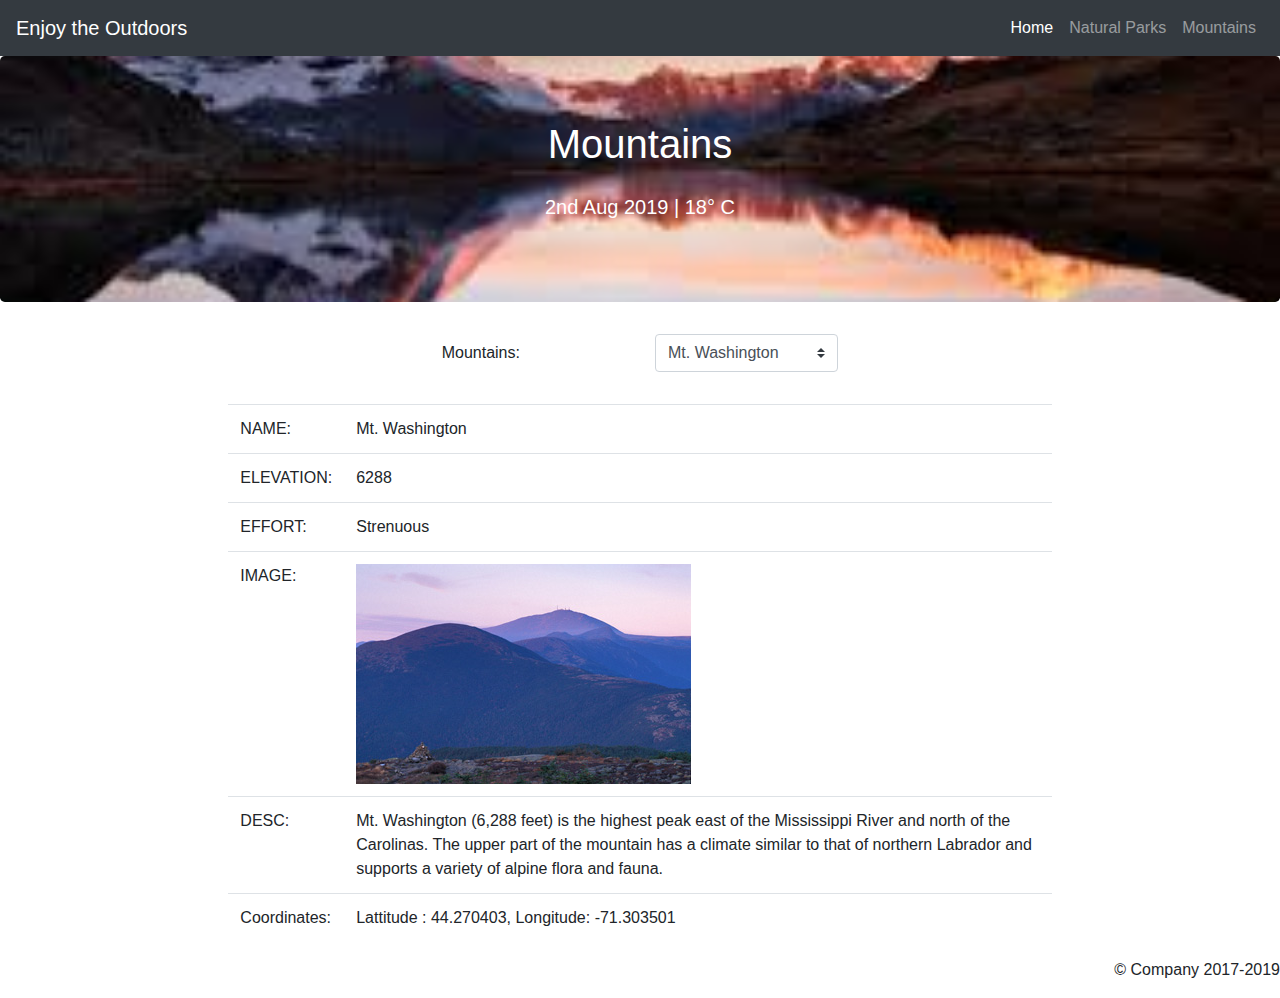
==== mountains.html @ 8d731788 "Worked on Mountains" ====
<!doctype html>
<html lang="en">

<head>
    <!-- Required meta tags -->
    <meta charset="utf-8">
    <meta name="viewport" content="width=device-width, initial-scale=1, shrink-to-fit=no">

    <!-- Bootstrap CSS -->
    <link rel="stylesheet" href="https://stackpath.bootstrapcdn.com/bootstrap/4.3.1/css/bootstrap.min.css" integrity="sha384-ggOyR0iXCbMQv3Xipma34MD+dH/1fQ784/j6cY/iJTQUOhcWr7x9JvoRxT2MZw1T" crossorigin="anonymous">
    <link rel="stylesheet" href="https://use.fontawesome.com/releases/v5.6.3/css/all.css" integrity="sha384-UHRtZLI+pbxtHCWp1t77Bi1L4ZtiqrqD80Kn4Z8NTSRyMA2Fd33n5dQ8lWUE00s/" crossorigin="anonymous">
    <link rel="stylesheet" href="/css/stylesheet.css">
    <title>Enjoy the Outdoors</title>
</head>

<body>
    <!--Nav Bar -->
    <nav class="navbar navbar-expand-md navbar-dark fixed-top bg-dark">
        <a class="navbar-brand" href="index.html">Enjoy the Outdoors</a>
        <button class="navbar-toggler" type="button" data-toggle="collapse" data-target="#navbarsExampleDefault" aria-controls="navbarsExampleDefault" aria-expanded="false" aria-label="Toggle navigation">
            <span class="navbar-toggler-icon"></span>
        </button>
        <div class="collapse navbar-collapse" id="navbarsExampleDefault">
            <div class="ml-auto">
                <ul class="navbar-nav">
                    <li class="nav-item">
                        <a class="nav-link active" href="index.html">Home<span class="sr-only">(current)</span></a>
                    </li>
                    <li class="nav-item">
                        <a class="nav-link" href="parks.html">Natural Parks<span class="sr-only"></span></a>
                    </li>
                    <li class="nav-item">
                        <a class="nav-link" href="mountains.html">Mountains<span class="sr-only"></span></a>
                    </li>
                </ul>
            </div>
        </div>
    </nav>
    <!--End of Nav Bar -->

    <!--header -->
    <header>
        <!-- Main jumbotron for a primary marketing message or call to action -->
        <div class="jumbotron">
            <div class="container text-center">
                <h1 class="text-center mb-4">Mountains</h1>
                <p class="lead"> 2nd Aug 2019 | 18° C<span>
                    </span></p>
            </div>
        </div>


    </header>
    <!--End header -->
    <main>
        <div class="container-fluid">
            <!--Begining of row-->
            <div class="row">
                <div class="col-lg-4 offset-lg-4">
                    <form class="mb-2" id="frmMenu" action="#" method="GET">
                        <div class="text-center">
                        </div>
                        <div class="form-group row">
                            <label for="menu" class="col-sm-6 col-form-label">Mountains:</label>
                            <div class="col-sm-6">
                                <select class="custom-select" id="mountain" name="mountain">
                                </select>
                            </div>
                        </div>
                    </form>
                </div>
            </div>
            <div class="row">
                <div class="col-sm-8 offset-sm-2">
                    <table class="table" id="table">
                        <thead id="thead">
                        </thead>
                        <tbody id="tbody">
                        </tbody>
                    </table>
                </div>
            </div>
            <div class="row">
                <div class="col-sm-8 offset-sm-2">
                    <table class="table" id="tableMountain">
                    </table>
                </div>
            </div>
            <!-- end of row -->
        </div>
    </main>
    <footer>
        <p>&copy; Company 2017-2019</p>
    </footer>
    <!-- Optional JavaScript -->
    <!-- jQuery first, then Popper.js, then Bootstrap JS -->
    <script src="https://code.jquery.com/jquery-3.3.1.slim.min.js" integrity="sha384-q8i/X+965DzO0rT7abK41JStQIAqVgRVzpbzo5smXKp4YfRvH+8abtTE1Pi6jizo" crossorigin="anonymous"></script>
    <script src="https://ajax.googleapis.com/ajax/libs/jquery/3.2.1/jquery.min.js"></script>
    <script src="https://cdnjs.cloudflare.com/ajax/libs/popper.js/1.14.7/umd/popper.min.js" integrity="sha384-UO2eT0CpHqdSJQ6hJty5KVphtPhzWj9WO1clHTMGa3JDZwrnQq4sF86dIHNDz0W1" crossorigin="anonymous"></script>
    <script src="https://stackpath.bootstrapcdn.com/bootstrap/4.3.1/js/bootstrap.min.js" integrity="sha384-JjSmVgyd0p3pXB1rRibZUAYoIIy6OrQ6VrjIEaFf/nJGzIxFDsf4x0xIM+B07jRM" crossorigin="anonymous"></script>
    <script src="scripts/mountains.js"></script>
</body>

</html>
---- css/stylesheet.css ----
body {
    padding-top: 3.5rem;
    font-family: 'Varela Round', sans-serif;
}

@media (max-width: 600px) {
    #lgimg {
        display: none;
    }
}

.jumbotron {
    background-image: url(../images/jumbotranImage1.jpg);
    background-repeat: no-repeat;
    background-size: cover;
    background-position: center center;
    color: white;
}

header {
    text-align: center;
}

footer {
    text-align: right;
}


/*
label {
    font-weight: bold;
}
*/

.bordered-box {
    border: 1px solid rgba(0, 0, 0, .2);
    border-radius: 2px;
    padding: 25px;
}

.result-box {
    background-color: rgba(38, 128, 217, .2);
    margin: 15px 0 0;
    padding: 25px;
    display: none;
}

.alert {
    display: none;
}

.red,
.error {
    color: red;
}

.font-normal {
    font-weight: normal;
}

.image {
    width: 300px;
    height: 225px;
}

.image-md {
    width: 412px;
    height: 240px;
}

.image-sm {
    width: 80px;
    height: 80px;
    padding: 10px;
}

.show {
    display: block;
}

.hide {
    display: none;
}

legend.scheduler-border {
    width: inherit;
    /* Or auto */
    padding: 0 10px;
    /* To give a bit of padding on the left and right */
    border-bottom: none;
}
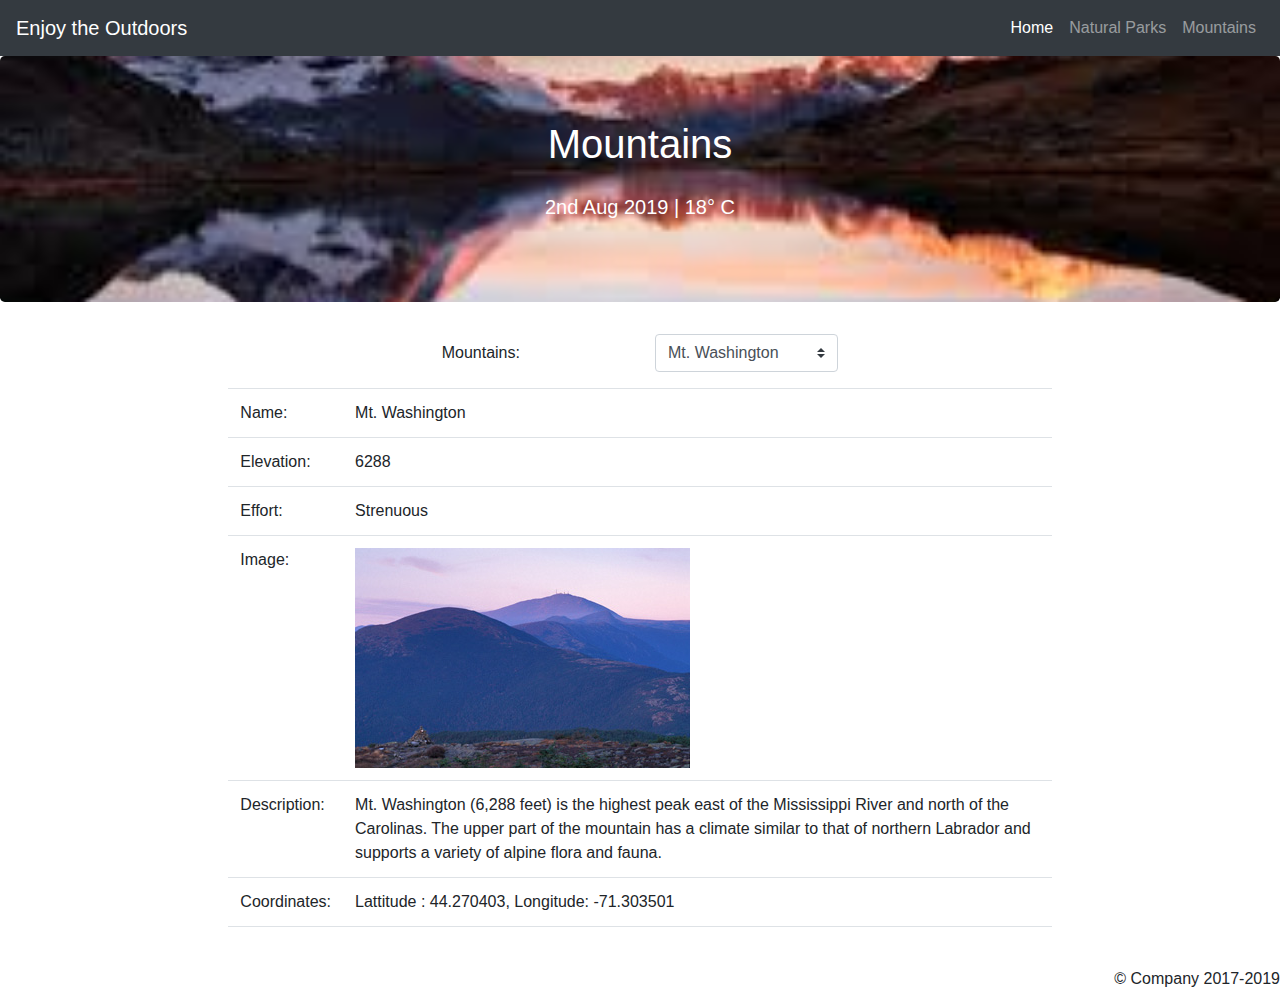
==== commit d00e50cb: "Included Sunrise and Sunset functionality" ====
--- a/mountains.html
+++ b/mountains.html
@@ -48,8 +48,6 @@
                     </span></p>
             </div>
         </div>
-
-
     </header>
     <!--End header -->
     <main>
@@ -61,7 +59,7 @@
                         <div class="text-center">
                         </div>
                         <div class="form-group row">
-                            <label for="menu" class="col-sm-6 col-form-label">Mountains:</label>
+                            <label for="mountain" class="col-sm-6 col-form-label">Mountains:</label>
                             <div class="col-sm-6">
                                 <select class="custom-select" id="mountain" name="mountain">
                                 </select>
@@ -72,17 +70,11 @@
             </div>
             <div class="row">
                 <div class="col-sm-8 offset-sm-2">
-                    <table class="table" id="table">
-                        <thead id="thead">
-                        </thead>
-                        <tbody id="tbody">
-                        </tbody>
-                    </table>
-                </div>
-            </div>
-            <div class="row">
-                <div class="col-sm-8 offset-sm-2">
                     <table class="table" id="tableMountain">
+                        <tr id="sunrise">
+                            <td></td>
+                            <td></td>
+                        </tr>
                     </table>
                 </div>
             </div>
@@ -99,6 +91,7 @@
     <script src="https://cdnjs.cloudflare.com/ajax/libs/popper.js/1.14.7/umd/popper.min.js" integrity="sha384-UO2eT0CpHqdSJQ6hJty5KVphtPhzWj9WO1clHTMGa3JDZwrnQq4sF86dIHNDz0W1" crossorigin="anonymous"></script>
     <script src="https://stackpath.bootstrapcdn.com/bootstrap/4.3.1/js/bootstrap.min.js" integrity="sha384-JjSmVgyd0p3pXB1rRibZUAYoIIy6OrQ6VrjIEaFf/nJGzIxFDsf4x0xIM+B07jRM" crossorigin="anonymous"></script>
     <script src="scripts/mountains.js"></script>
+    <script src="scripts/objects.js"></script>
 </body>
 
 </html>--- a/css/stylesheet.css
+++ b/css/stylesheet.css
@@ -15,6 +15,10 @@
     background-size: cover;
     background-position: center center;
     color: white;
+}
+
+#table {
+    font-size: 15px;
 }
 
 header {
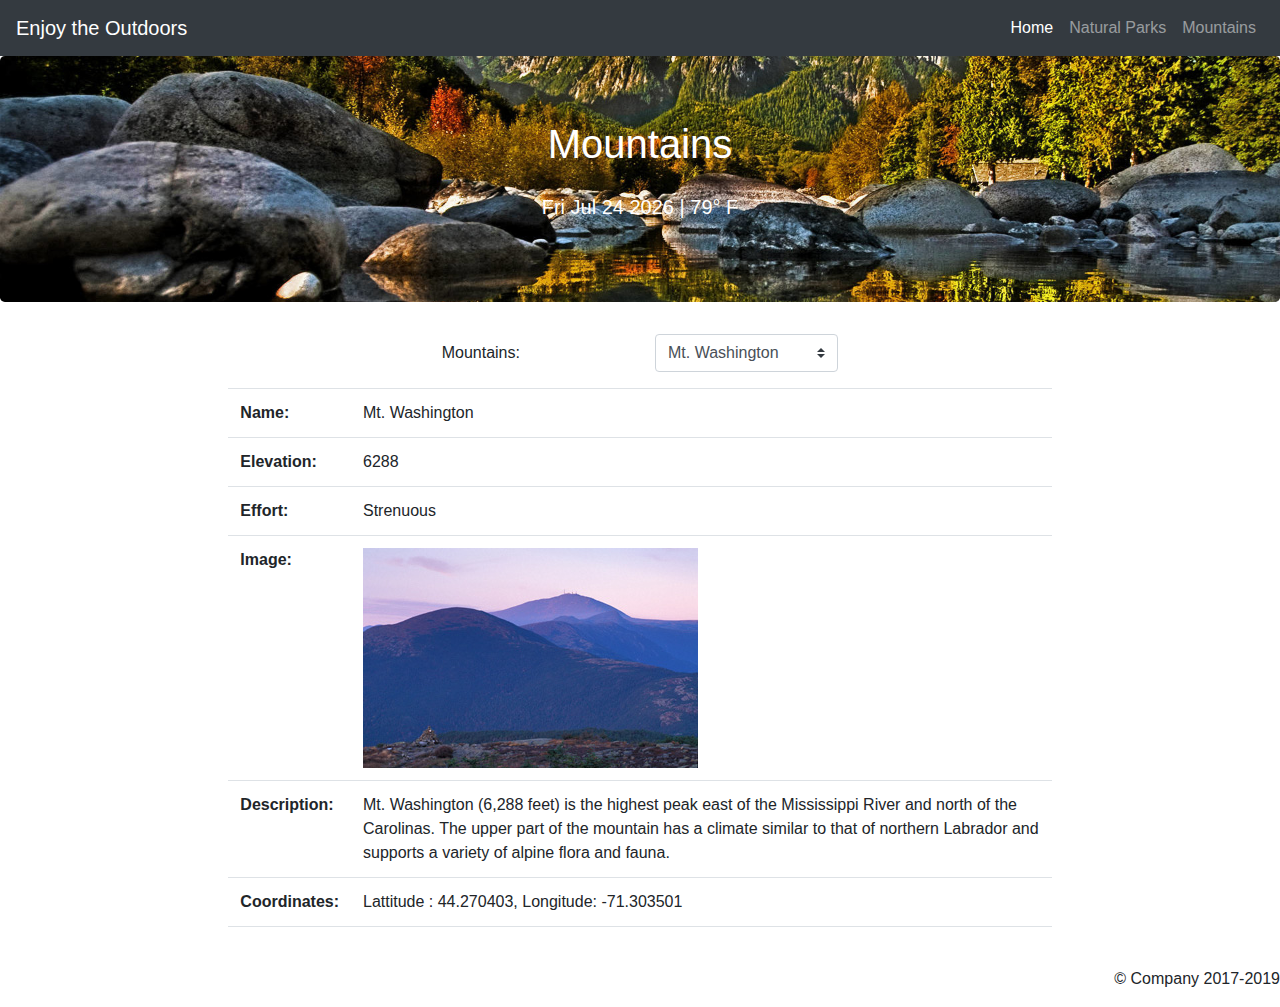
==== commit 2ea452c2: "Added few pics and modified js scripts" ====
--- a/mountains.html
+++ b/mountains.html
@@ -10,6 +10,7 @@
     <link rel="stylesheet" href="https://stackpath.bootstrapcdn.com/bootstrap/4.3.1/css/bootstrap.min.css" integrity="sha384-ggOyR0iXCbMQv3Xipma34MD+dH/1fQ784/j6cY/iJTQUOhcWr7x9JvoRxT2MZw1T" crossorigin="anonymous">
     <link rel="stylesheet" href="https://use.fontawesome.com/releases/v5.6.3/css/all.css" integrity="sha384-UHRtZLI+pbxtHCWp1t77Bi1L4ZtiqrqD80Kn4Z8NTSRyMA2Fd33n5dQ8lWUE00s/" crossorigin="anonymous">
     <link rel="stylesheet" href="/css/stylesheet.css">
+    <link rel="stylesheet" href="/css/mountains.css">
     <title>Enjoy the Outdoors</title>
 </head>
 
@@ -44,7 +45,7 @@
         <div class="jumbotron">
             <div class="container text-center">
                 <h1 class="text-center mb-4">Mountains</h1>
-                <p class="lead"> 2nd Aug 2019 | 18° C<span>
+                <p class="lead" id="today"> 2nd Aug 2019 | 18° C<span>
                     </span></p>
             </div>
         </div>
--- a/css/stylesheet.css
+++ b/css/stylesheet.css
@@ -9,8 +9,12 @@
     }
 }
 
+h2 {
+    font-family: Arial, Helvetica, sans-serif;
+}
+
 .jumbotron {
-    background-image: url(../images/jumbotranImage1.jpg);
+    background-image: url(../images/home-jumbo.jpg);
     background-repeat: no-repeat;
     background-size: cover;
     background-position: center center;
@@ -68,7 +72,7 @@
 }
 
 .image-md {
-    width: 412px;
+    width: 310px;
     height: 240px;
 }
 
--- a/css/mountains.css
+++ b/css/mountains.css
@@ -0,0 +1,3 @@
+tr :first-child {
+    font-weight: bold;
+}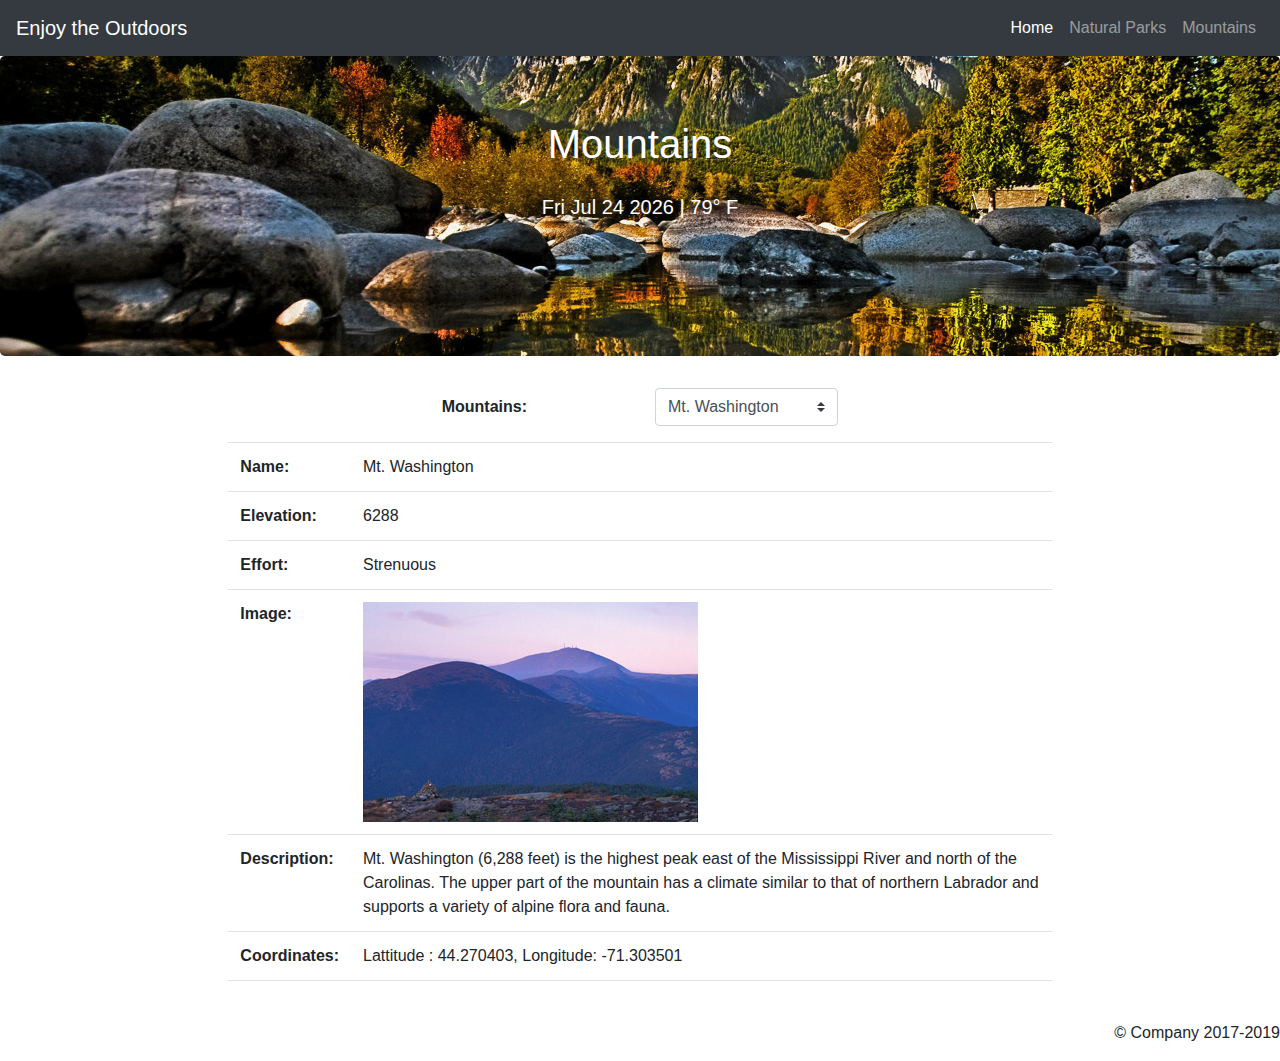
==== commit a911491e: "added new file-index.js" ====
--- a/mountains.html
+++ b/mountains.html
@@ -45,8 +45,7 @@
         <div class="jumbotron">
             <div class="container text-center">
                 <h1 class="text-center mb-4">Mountains</h1>
-                <p class="lead" id="today"> 2nd Aug 2019 | 18° C<span>
-                    </span></p>
+                <p class="lead" id="today"> 2nd Aug 2019 | 78° C</p>
             </div>
         </div>
     </header>
--- a/css/stylesheet.css
+++ b/css/stylesheet.css
@@ -19,6 +19,7 @@
     background-size: cover;
     background-position: center center;
     color: white;
+    min-height: 300px;
 }
 
 #table {
@@ -33,12 +34,9 @@
     text-align: right;
 }
 
-
-/*
 label {
     font-weight: bold;
 }
-*/
 
 .bordered-box {
     border: 1px solid rgba(0, 0, 0, .2);
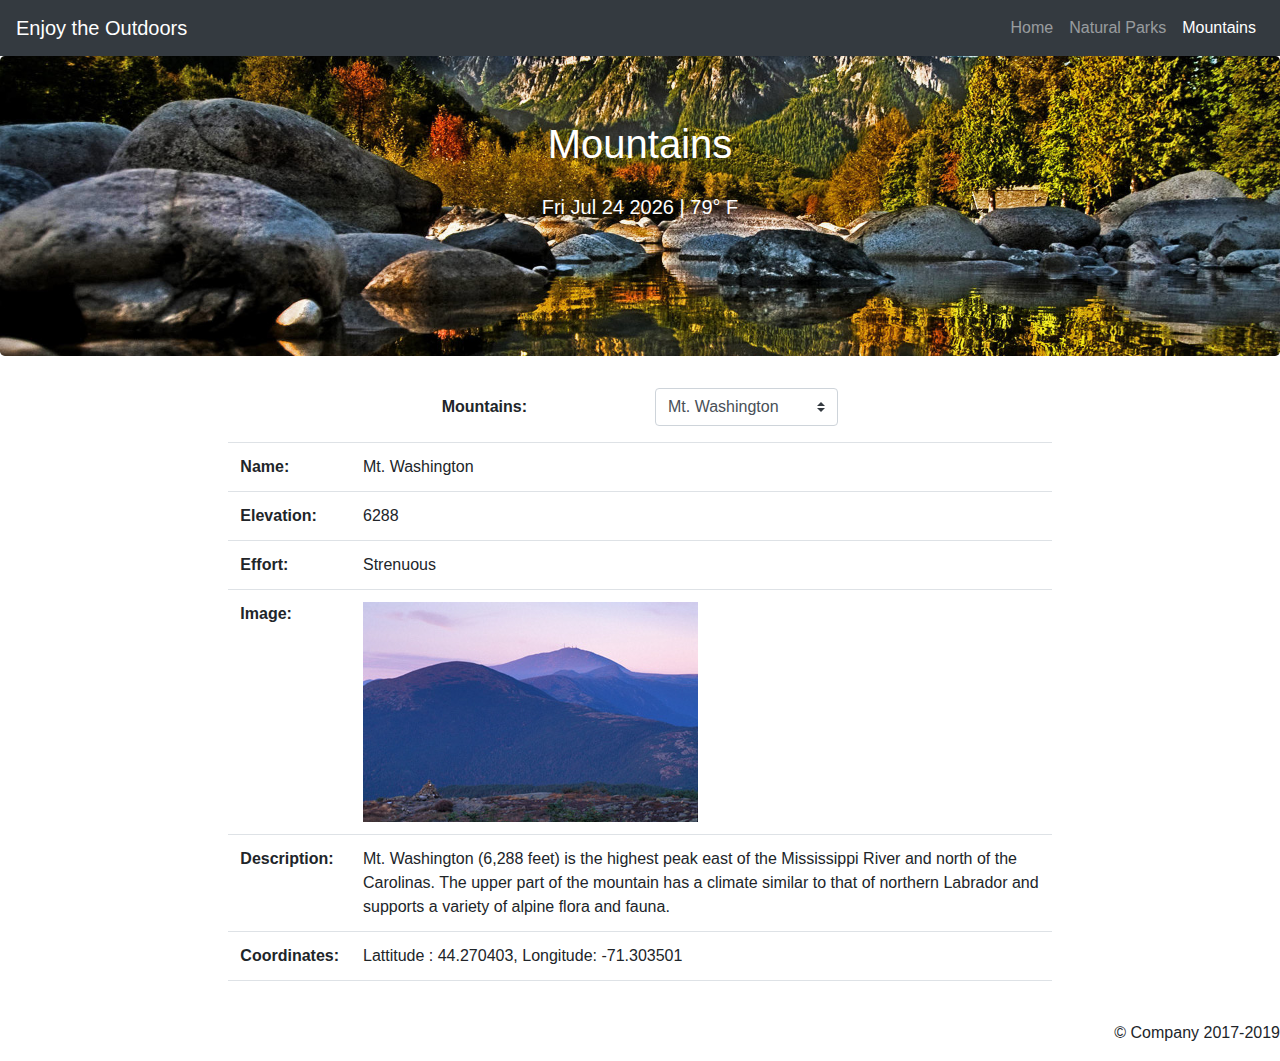
==== commit e5082917: "Added footer information" ====
--- a/mountains.html
+++ b/mountains.html
@@ -25,12 +25,12 @@
             <div class="ml-auto">
                 <ul class="navbar-nav">
                     <li class="nav-item">
-                        <a class="nav-link active" href="index.html">Home<span class="sr-only">(current)</span></a>
+                        <a class="nav-link" href="index.html">Home<span class="sr-only">(current)</span></a>
                     </li>
                     <li class="nav-item">
                         <a class="nav-link" href="parks.html">Natural Parks<span class="sr-only"></span></a>
                     </li>
-                    <li class="nav-item">
+                    <li class="nav-item active">
                         <a class="nav-link" href="mountains.html">Mountains<span class="sr-only"></span></a>
                     </li>
                 </ul>
--- a/css/stylesheet.css
+++ b/css/stylesheet.css
@@ -32,6 +32,17 @@
 
 footer {
     text-align: right;
+}
+
+.dark-footer {
+    /*position: fixed;*/
+    left: 0;
+    bottom: 0;
+    width: 100%;
+    height: 100px;
+    background-color: rgb(36, 39, 38);
+    color: white;
+    text-align: center;
 }
 
 label {
